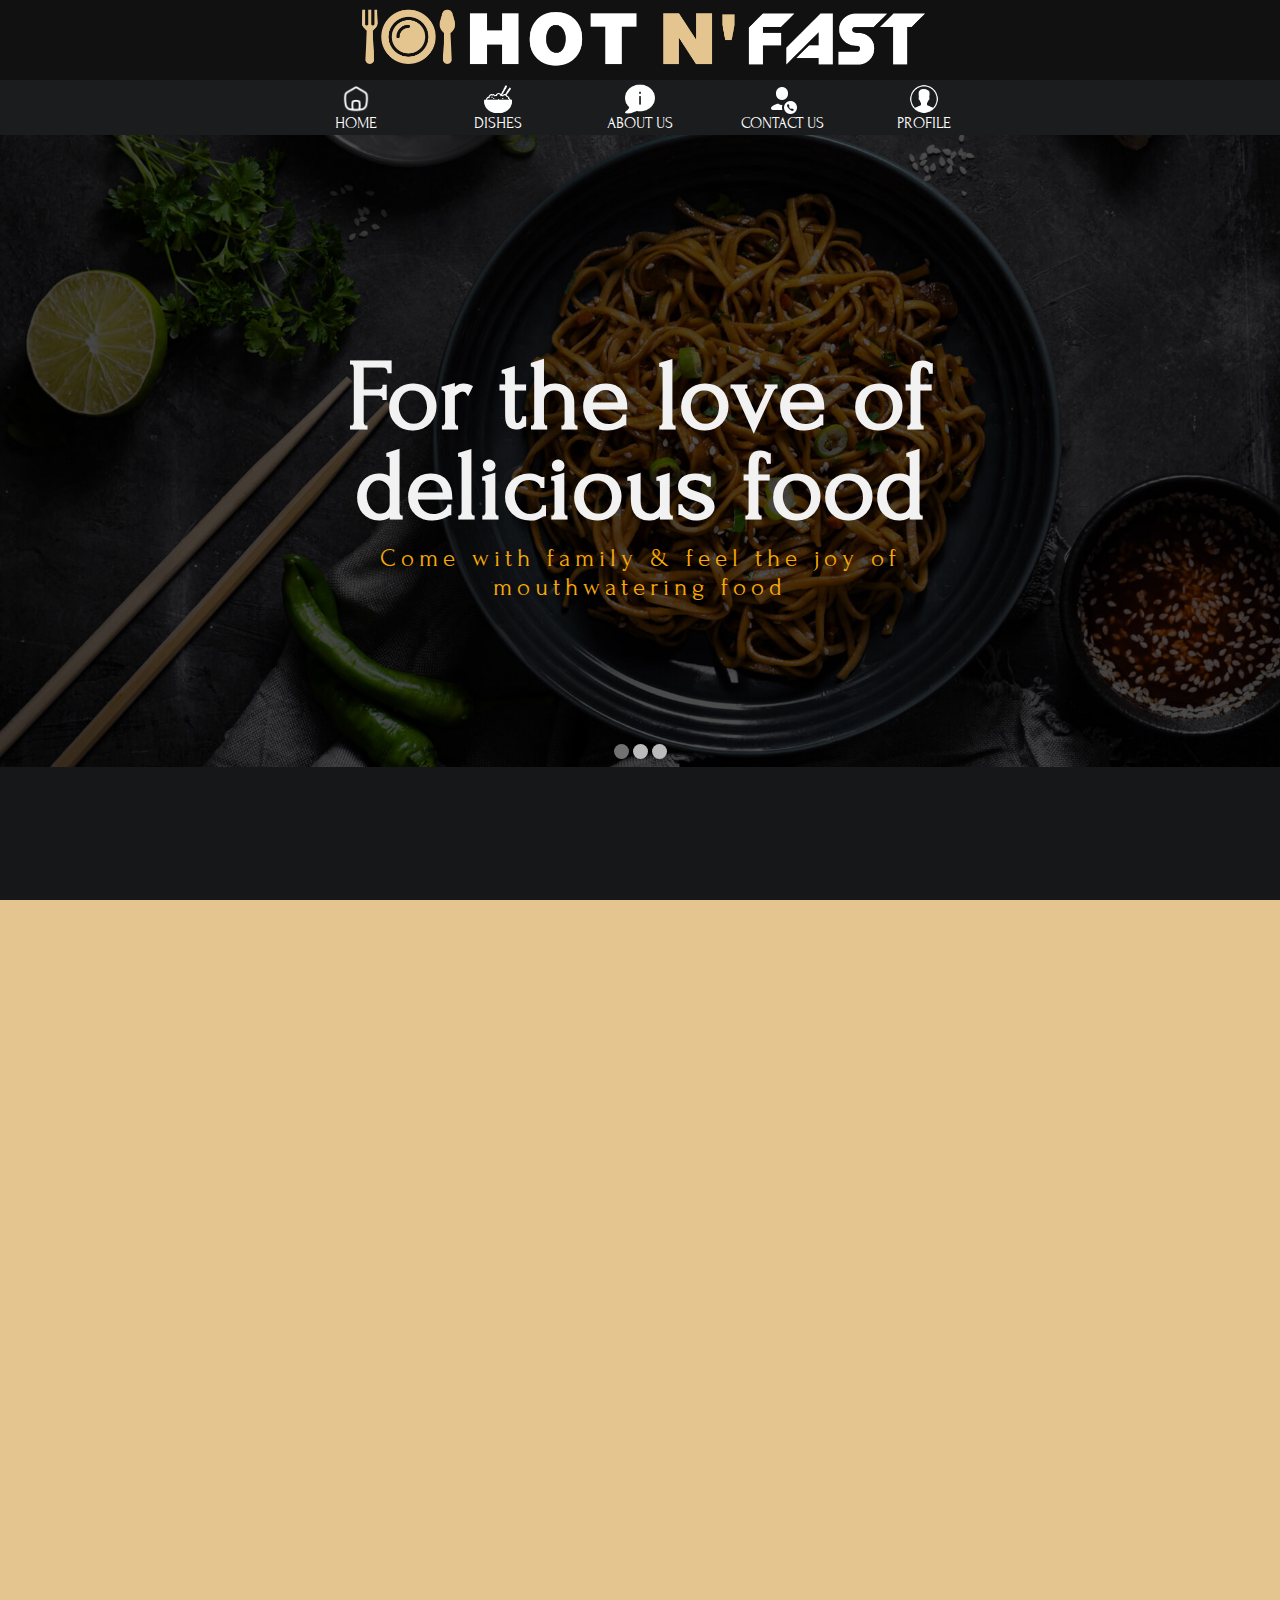
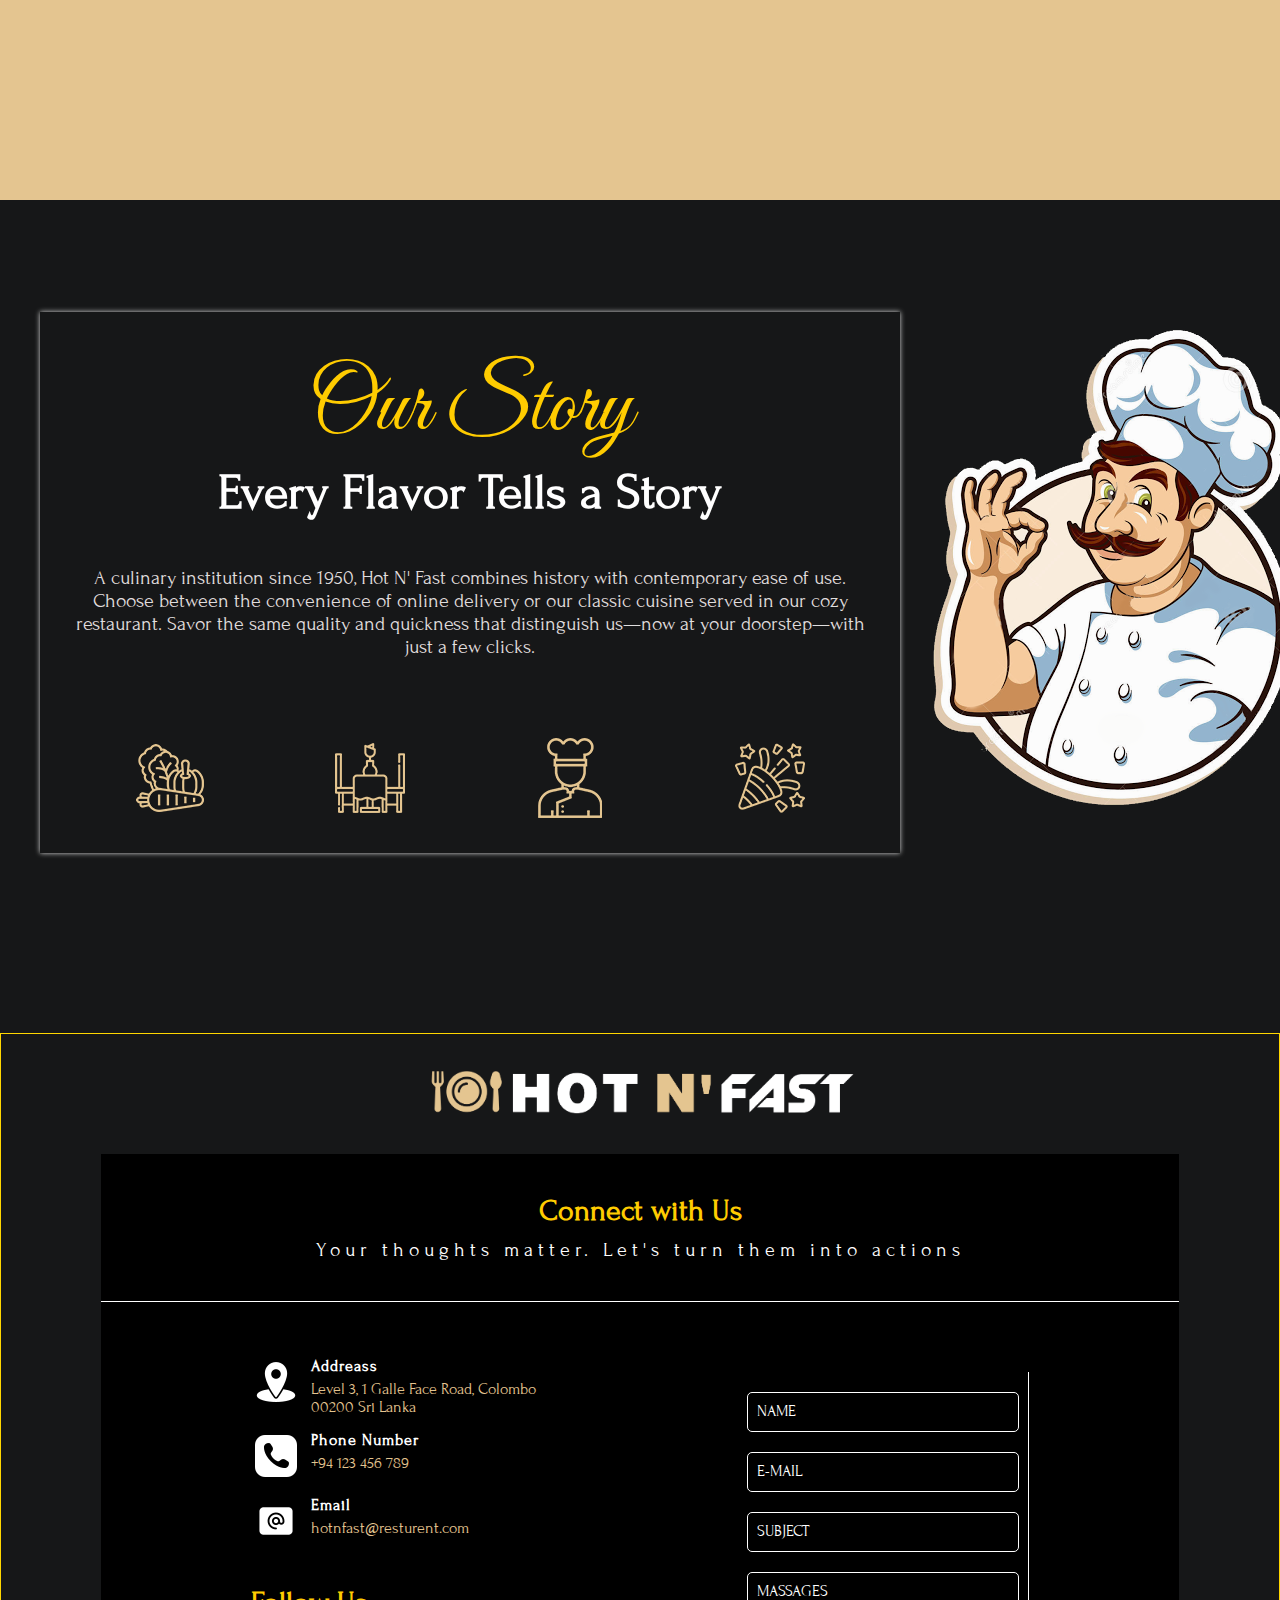
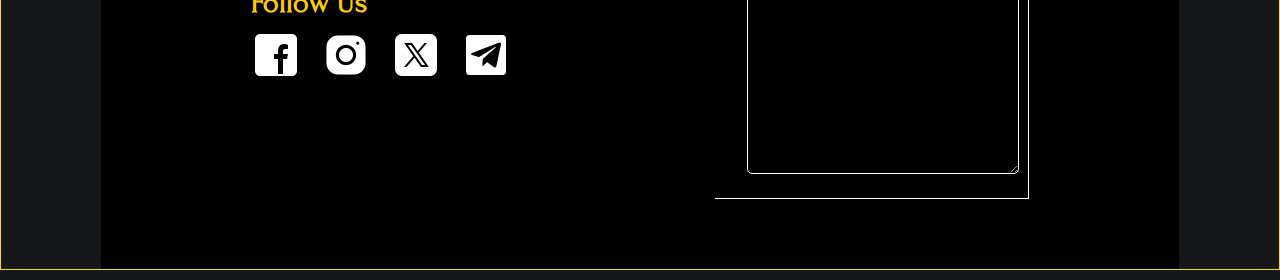
==== index.html @ 4f1502f1 "Add files via upload" ====
<!DOCTYPE html>
<html lang="en">
<head>
  <meta charset="UTF-8">
  <meta name="viewport" content="width=device-width, initial-scale=1.0">
  <title>Hot N' Fast</title>

  <!-- Title icon -->
  <link rel="shortcut icon" href="./assets/images/title-image.png" type="image/png">

  <!-- google font -->
  <link rel="preconnect" href="https://fonts.googleapis.com">
  <link rel="preconnect" href="https://fonts.gstatic.com" crossorigin>
  <link href="https://fonts.googleapis.com/css2?family=DM+Sans:wght@400;700&family=Forum&display=swap" rel="stylesheet">  

  <link rel="preconnect" href="https://fonts.googleapis.com">
  <link rel="preconnect" href="https://fonts.gstatic.com" crossorigin>
  <link href="https://fonts.googleapis.com/css2?family=Great+Vibes&display=swap" rel="stylesheet">

  <!-- Custom CSS -->
  <link rel="stylesheet" href="./assets/css/genral.css">
  <link rel="stylesheet" href="./assets/css/preload.css">
  <link rel="stylesheet" href="./assets/css/header.css">
  <link rel="stylesheet" href="./assets/css/navbar.css">
  <link rel="stylesheet" href="./assets/css/imageSlideShow.css">
  <link rel="stylesheet" href="./assets/css/main-menu.css">
  <link rel="stylesheet" href="./assets/css/about.css">
  <link rel="stylesheet" href="./assets/css/footer.css">

</head>
<body>

  <!-- #PRELOADER -->
  <div class="preload" data-preaload>
    <div class="circle"></div>
    <p class="text">Hot N' Fast</p>
  </div>

  <!-- Header -->
  <header>
      <div class="logo">
        <img src="./assets/images/HotnFast.png" alt="Hot N' Fast">
      </div>
  </header>

  <!-- Nav Bar -->
  <nav>
    <div class="navbar">
      <div class="navbar-space"></div>


      
      <div class="navbar-item">
        <a href="#home" class="navbar-link">
          <img src="./assets/images/home.png" alt="">
        </a>

        <a href="#home">
          <div>HOME</div> 
        </a>

      </div>
         
      <div class="navbar-item">
        <a href="dishes.html">
          <img src="./assets/images/dishes.png" alt="">
        </a>

        <a href="#dishes">
          <div>DISHES</div>
        </a>
      
      </div>

      <div class="navbar-item">
        <a href="#about-us">
          <img src="./assets/images/aboutUs.png" alt="">
        </a>

        <a href="#about-us">
          <div>ABOUT US</div>
        </a>
        
      </div>

      <div class="navbar-item">
        <a href="#footer">
          <img src="./assets/images/contactus.png" alt="">
        </a>

        <a href="#footer">
          <div>CONTACT US</div>
        </a>
      </div>

      <div class="navbar-item">
        <a href="#">
          <img src="./assets/images/profile.png" alt="">
        </a>

        <a href="#">
          <div>PROFILE</div>
        </a>
        
      </div>
      <div class="navbar-space"></div>
    </div>
  </nav>

  <!-- image slide show -->
  <div class="slideshow-container" id="home">

    <div class="mySlides fade">
      <img src="./assets/images/bg-1.jpg" style="width:100%">
      <div class="main-text-1"><h1>For the love of <br>
        delicious food</h1></div>
        <div class="main-text-2">Come with family & feel the joy of mouthwatering food</div>
    </div>

    
    <div class="mySlides fade">
      <img src="./assets/images/bg-2.jpg" style="width:100%">
      <div class="main-text-1"><h1>Flavors Inspired by 
        the Seasons</h1></div>
      <div class="main-text-2">Come with family & feel the joy of mouthwatering food</div>
    </div>
    
    <div class="mySlides fade">
      <img src="./assets/images/bg-3.jpg" style="width:100%">
      <div class="main-text-1"><h1>Where every flavor
        tells a story</h1></div>
      <div class="main-text-2">Come with family & feel the joy of mouthwatering food</div>
    </div>

    <div class="dot-bar" style="text-align:center">
      <span class="dot"></span> 
      <span class="dot"></span> 
      <span class="dot"></span> 
    </div>
    
  </div>

  <!-- Main menu items -->
  <div class="main-menu" id="dishes">

    <div class="main-menu-title">
      <P class="menu-text-1">Special Selection</P>
      <P class="menu-text-2">Delicious Menu</P>
    </div>
  
    <div class="main-menu-grid">

      <div class="menu-items">
        <div class="main-menu-img">
          <a href="dishes.html">
            <img class="service-img" src="./assets/images/service-1.jpg" alt="" >
          </a>
        </div>

        <div class="main-menu-card">
          <a href="dishes.html">
            <p class="main-menu-name">Appetizers</p>
            <p class="main-menu-details">Crispy Calamari, Caprese Skewers, and Spinach Artichoke Dip offer a delightful prelude to your culinary journey.
            </p>
          </a>
        </div>
      </div>

      <div class="menu-items">
        <div class="main-menu-img">
          <a href="dishes.html">
            <img class="service-img" src="./assets/images/service-2.jpg" alt="">
          </a>
        </div>

        <div class="main-menu-card">
          <a href="dishes.html">
            <p class="main-menu-name">Main Courses</p>
            <p class="main-menu-details">From Grilled Salmon to Chicken Piccata, relish expertly crafted dishes showcasing culinary finesse.</p>
          </a>
        </div>
      </div>

      <div class="menu-items">
        <div class="main-menu-img">
          <a href="dishes.html">
            <img class="service-img" src="./assets/images/service-3.jpg" alt="">
          </a>
        </div>

        <div class="main-menu-card">
          <a href="dishes.html">
            <p class="main-menu-name">Pizza Creations</p>
            <p class="main-menu-details">Explore Margherita and BBQ Chicken Pizzas, each a perfect blend of flavors on a crisp crust.</p>
          </a>
        </div>
      </div>

      <div class="menu-items">
        <div class="main-menu-img">
          <a href="dishes.html">
            <img class="service-img" src="./assets/images/service-4.jpg" alt="">
          </a>
        </div>

        <div class="main-menu-card">
          <a href="dishes.html">
            <p class="main-menu-name">Drinks</p>
            <p class="main-menu-details">
              Refresh with Mango Mint Lemonade, savor a Cucumber Basil Sparkler, or indulge in the vibrant sips of Classic Mojito and Blueberry Mint Sparkling Lemonade.
            </p>
          </a>
        </div>
      </div>

    </div>
  </div>
  
  <!-- about us -->
   <div class="about-us" id="about-us">
      <div class="about-text">
        <div class="about-title">
          <p class="about-text-1">Our Story</p>
          <p class="about-text-2">Every Flavor Tells a Story</p>
        </div>
        <div class="about-details">
          <p class="about-text-3">A culinary institution since 1950, Hot N' Fast combines history with contemporary ease of use. Choose between the convenience of online delivery or our classic cuisine served in our cozy restaurant. Savor the same quality and quickness that distinguish us—now at your doorstep—with just a few clicks.
          </p>
        </div>
        <div class="about-icons-grid">
          <div class="about-icon">
            <img src="./assets/images/features-icon-1.png" alt="">
          </div>
          <div class="about-icon">
            <img src="./assets/images/features-icon-2.png" alt="">
          </div>
          <div class="about-icon">
            <img src="./assets/images/features-icon-3.png" alt="">
          </div>
          <div class="about-icon">
            <img src="./assets/images/features-icon-4.png" alt="">
          </div>
        </div>
      </div>

      <div class="about-img">
        <img class="about-logo" src="./assets/images/about-us.png" alt="">
      </div>
   </div>

  <!-- Footer - Contact-us -->

  <div class="footer-grid" id="footer">

    <div class="top-holder">
      <div class="footer-logo-holder">
        <a href="#home">
          <img class="footer-logo" src="./assets/images/HotnFast.png" alt="">
        </a>
      </div>

      <div class="contact-us-text">
        <p class="contact-us-text-1">Connect with Us</p>
        <p class="contact-us-text-2">Your thoughts matter. Let's turn them into actions</p>

      </div>
    </div>

    <div class="info-massage-grid">

      <div class="our-details">

        <div class="details">

          <div class="top-details">

            <div class="detail-set">
              <div class="contact-icon">
                <img src="./assets/images/location.png" alt="">
              </div>
              <div class="contact-details">
                <p class="footer-details-title">Addreass</p>
                <a class="contact-link" href=""> 
                  <p class="footer-details-text">Level 3, 1 Galle Face Road, Colombo 00200 Sri Lanka</p>
                </a>
              </div>
            </div>

            <div class="detail-set">
              <div class="contact-icon">
                <img src="./assets/images/phone.png" alt="">
              </div>
              <div class="contact-details">
                <p class="footer-details-title">Phone Number</p>
                <a class="contact-link" href="tel:+94123456789">+94 123 456 789</a>
              </div>
            </div>

            <div class="detail-set">
              <div class="contact-icon">
                <img src="./assets/images/email.png" alt="">
              </div>
              <div class="contact-details">
                <p class="footer-details-title">Email</p>
                <a class="contact-link" href="mailto:hotnfast@resturent.com">hotnfast@resturent.com</a>
              </div>
            </div>

          </div>

          <div class="bottom-details">
              <div class="follow-title">
                <p>Follow Us</p>
              </div>
              <div class="follow-icons">
                <div class="follow-icon">
                  <a href="">
                    <img src="./assets/images/follow-facebook.png" alt="">
                  </a>
                </div>
                <div class="follow-icon">
                  <a href="">
                    <img src="./assets/images/follow-insta.png" alt="">
                  </a>
                </div>
                <div class="follow-icon">
                  <a href="">
                    <img src="./assets/images/follow-x.png" alt="">
                  </a>
                </div>
                <div class="follow-icon">
                  <a href="">
                    <img src="./assets/images/follow-telegram.png" alt="">
                  </a>
                </div>
              </div>
          </div>

        </div> 
  
      </div>

      <div class="massage-form">
        <form class="footer-form" action="">
          <div class="footer-input">
            <input type="text" name="name" id="name" required="required">
            <span>Name</span>
          </div>

          <div class="footer-input">
            <input type="email" name="mail" id="mail" required="required">
            <span>E-mail</span>
          </div>

          <div class="footer-input">
            <input type="text" name="subject" id="subject" required="required">
            <span>Subject</span>
          </div>

          <div class="footer-input">
            <textarea name="massage" id="massage" cols="30" rows="10" required="required"></textarea>
            <span>Massages</span>
          </div>
        </form>
        </div>

    </div>


  </div>

    






  <script src="./assets/js/preload.js"></script>
  <script src="./assets/js/imageSlideShow.js"></script>
</body>
</html>
---- assets/css/genral.css ----
* {
    margin: 0;
      
}

body {
    background-color:hsla(210, 4%, 9%, 1);
    font-family: 'Forum', cursive;
    margin-top: 120px;
    
}

p {
    margin: 0;
}

a {
    display: block;
    height: inherit;
  text-decoration: none;
  color: white;
}
---- assets/css/preload.css ----
/*-----------------------------------*\
  #PRELOAD
\*-----------------------------------*/

.preload {
    position: fixed;
    top: 0;
    left: 0;
    right: 0;
    bottom: 0;
    background-color: hsl(38, 61%, 73%);
    z-index: 10;
    display: grid;
    place-content: center;
    justify-items: center;
    transition: 500ms ease;
  }
  
  .preload > * { transition: 250ms ease; }
  
  .preload.loaded > * { opacity: 0; }
  
  .preload.loaded {
    transition-delay: 250ms;
    transform: translateY(100%);
  }
  
  .circle {
    width: 112px;
    height: 112px;
    border-radius: 50%;
    border: 3px solid hsla(0, 0%, 100%, 1);
    border-block-start-color: hsla(0, 3%, 7%, 1);
    margin-block-end: 45px;
    animation: rotate360 1s linear infinite;
  }
  
  @keyframes rotate360 {
    0% { transform: rotate(0); }
    100% { transform: rotate(1turn); }
  }
  
  .preload .text {
    background-image: linear-gradient(90deg, transparent 0% 16.66%, var(--smoky-black-3) 33.33% 50%,  transparent 66.66% 75%);
    background-size: 500%;
    font-size: calc(2rem + 3vw);
    font-weight: 700;
    line-height: 1em;
    text-transform: uppercase;
    letter-spacing: 2px;
    padding-inline-start: 10px;
    -webkit-text-fill-color: transparent;
    background-clip: text;
    -webkit-background-clip: text;
    -webkit-text-stroke: 0.5px hsla(180, 2%, 8%, 1);
    animation: loadingText linear 2s infinite;
  }
  
  @keyframes loadingText {
    0% { background-position: 100%; }
    100% { background-position: 0%; }
  }
---- assets/css/header.css ----
header {
    background-color: hsla(0, 3%, 7%, 1);

    display: flex;
    justify-content: center;
 
    position: fixed;
    height: 80px;
    top: 0;
    right: 0;
    left: 0;

    z-index: 6;
}

.logo {
    display: flex;
}
---- assets/css/navbar.css ----
.navbar {
    background-color: hsla(210, 4%, 11%, 1);
    color: white;

    position: fixed;
    top: 80px;
    left: 0;
    right: 0;
    height: 55px;

    display: flex;
    flex-direction: row;
    justify-content: center;

    z-index: 5;
}

.navbar-item {
    display: flex;
    flex-direction: column;
    align-items: center;
    justify-content: center;
    flex: 1; 
    white-space: nowrap;
    cursor: pointer;
    
}

.navbar-item:hover {
    background-color: hsl(38, 61%, 73%) ;
}




.navbar-item img {
    width: 30px;
    
}

.navbar-space {
    display: flex;
    flex: 2;
}
---- assets/css/imageSlideShow.css ----
.mySlides {display: none;}
img {vertical-align: middle;}

/* Slideshow container */
.slideshow-container {
  position: relative;
  text-align: center;
}

.slideshow-container img {
  width: 100%;
}

/* Caption text */
.main-text-1 {
  position: absolute;
  top: 50%;
  left: 50%;
  transform: translate(-50%, -50%);
  color: #f2f2f2;
  font-size: 50px;
  line-height: 90px;
  
}

.main-text-2 {
  color: #f7aa05;
  position: absolute;
  top: 70%;
  left: 50%;
  transform: translate(-50%, -50%);
  font-size: 25px;
  letter-spacing: 5px;

  z-index: 1;
}

/* The dots indicators */

.dot-bar {
  display: flex;
  justify-content: center;
   
  position: absolute;
  bottom: 8px;
  width: 100%;  
 }

.dot {
  height: 15px;
  width: 15px;
  margin: 0 2px;
  background-color: #bbb;
  border-radius: 50%;
  
}

.active {
  background-color: #717171;
}

/* Fading animation */
.fade {
  animation-name: fade;
  animation-duration: 9s;
}

@keyframes fade {
  from {opacity: .8} 
  to {opacity: 1}
}
---- assets/css/main-menu.css ----
.main-menu {
    display: relative;
    padding: 0 100px;
    
}

.main-menu-grid {
    display: grid;
    grid-template-columns: 1fr 1fr 1fr 1fr;
    column-gap: 30px;
     
    align-items: center;
}

.menu-items {
    border-radius: 10px;
    box-shadow: 0px 0px 2px rgba(255, 255, 255, 0.45);
}

.menu-items:hover {
    box-shadow: 0px 0px 5px rgba(255, 255, 255, 0.85);
    
}

.main-menu-img {
    position: relative;
    align-items: center;
    border-bottom: 1px solid rgb(255, 255, 255);
       
}

.service-img {
    height: 400px;
    width: 100%;
    object-fit: cover;
    align-items: top;
}



.main-menu-title { 
    padding: 130px 0;
    text-align: center;   
}

.menu-text-1 {
    color: rgb(255, 204, 0);
    font-family: 'Great Vibes', cursive;
    font-weight: 70;
    font-size: 90px;
    
}

.menu-text-2 {
    color: white;
    font-size: 50px;
    font-weight: bold;
}

.main-menu-card {
    display: grid;
    grid-template-columns: 1fr;
    height: 135px;
    
    
}

.main-menu-name {
    text-align: center;
    color: rgb(255, 255, 255);
    font-weight: bold;
    font-size: 35px;
    margin: 0;
    margin-bottom: 10px;
}

.main-menu-details {
    margin: 0;
    text-align: center;
    color: rgb(224, 222, 222);
    font-size: 16px;
}
---- assets/css/about.css ----
.about-us {
    margin: 180px 0;
    padding: 0 100px;
    display: grid;
    grid-template-columns: 500px 500px;
    column-gap: 200px;

    justify-content: center;



} 

.about-text {
    width: 800px;
    text-align: center;
    padding-top:20px ;
    box-shadow: 0px 0px 5px rgba(255, 255, 255, 0.85);

}


.about-text {
    width: 800px;
    text-align: center;
    padding: 20px 30px ;

}

.about-title {
    padding: 20px 0;
}


.about-text-1 {
    color: rgb(255, 204, 0);
    font-family: 'Great Vibes', cursive;
    font-weight: 70;
    font-size: 90px;
}

.about-text-2 {
    color: white;
    font-size: 50px;
    font-weight: bold;

}

.about-details {
    margin-top: 25px;
}

.about-text-3 {
    margin: 0;
    color: rgb(224, 222, 222);
    font-size: 20px;
}

.about-icons-grid {
    position: relative;
    padding: 80px 50px 0 50px;

    display: flex;
    flex-direction: row;
    justify-content:space-between;

}

.about-icon:hover {
    transform: scale(1.1);
    box-shadow: 0px 0px 5px rgba(255, 255, 255, 0.85);

}
.about-img {
    position: relative;
    padding-left: 90px;
}

.about-logo {
    display: absolute;
    top: 0;
    left: 0;
}


.about-logo:hover {
    transform: scale(1.1);
}
---- assets/css/footer.css ----
.footer-grid {
    position: relative;

    display: grid;
    grid-template-columns: 1fr;
    padding: 0 100px;
    margin-top: 50px;

    border: 1px solid gold;



    
}


.top-holder {    
    padding-top: 30px;
}

.footer-logo-holder {
    display:flex;
    justify-content: center;
    margin-bottom: 30px;

    

}

.footer-logo { 
    height: 60px;            
}

.contact-us-text {
    
    text-align: center;
    padding: 40px 0;
    background-color: black;
    border-bottom: 1px solid white;

}

.contact-us-text-1 {
    color: rgb(255, 204, 0);
    font-size: 30px;
    font-weight: bold;
    margin-bottom: 10px;
}

.contact-us-text-2 {
    color: white;
    font-size: 20px;
    letter-spacing: 5px;
}

.info-massage-grid {
    display: grid;
    grid-template-columns: 1fr 1fr;
    column-gap: 50px;
    
    padding: 50px 100px;
    background-color: black;
}


/* our details */

.detail-set {
    display: grid;
    grid-template-columns: 60px 1fr;
    padding: 5px 50px;
    
    margin-bottom: 5px;
    justify-content: middle;

    color: white;
    text-align:left;

    
}

.detail-set img {
    height: 50px;
    width: 50px;
    object-fit: cover;
}

.footer-details-title {
    margin-bottom: 5px;
    font-weight: bold;
    letter-spacing: 1px;
}

.contact-details a {
    color: hsl(38, 61%, 73%);
}

.bottom-details {
    padding: 30px 50px; 
}

.contact-icon:hover {
    transform: scale(1.2);
}

.follow-title {
    color: rgb(255, 204, 0);
    font-size: 30px;
    font-weight: bold;
}

.follow-icons {
    display: grid;
    grid-template-columns: 60px 60px 60px 60px;
    column-gap: 10px;
    padding-top: 10px;
}

.follow-icon:hover {
    transform: scale(1.2);
}








/* footer form */

.massage-form {
    display: flex;
    justify-content: center;
    align-items: center;
    margin: 20px 50px;
    padding-top: 20px;
    flex-direction: column;
    border-right: 1px solid white;
    border-bottom: 1px solid white;
}

.footer-input {
    margin-bottom: 20px;

    position: relative;
    width : 250px;
}

.footer-input input,
.footer-input textarea {
    width: 100%;
    
    padding: 10px;
    border: 1px solid white;
    background: transparent ;
    border-radius: 5px;
    outline: none;
    color: white;
    font-size: 1em;
}

.footer-input textarea {
    padding-top: 10px;
    font-size: 16px;
}

.footer-input span {
    position: absolute;
    padding: 10px;
    top: 0;

    pointer-events: none;
    font-size: 1em;
    color: white;
    text-transform: uppercase;
    transition: 0.5s;

}

.footer-input input:valid ~ span ,
.footer-input input:focus ~ span {
    color: rgb(255, 204, 0)d;
    transform: translateX(10px) translateY(-9px);
    font-size: e.65em;
    padding: 0 10px;
    background: hsla(210, 4%, 9%, 1);
    border-left: 1px solid rgb(255, 204, 0);
    border-right: 1px solid rgb(255, 204, 0);
}

.footer-input textarea:valid ~ span ,
.footer-input textarea:focus ~ span {
    color: rgb(255, 204, 0);
    transform: translateX(10px) translateY(-9px);
    font-size: e.65em;
    padding: 0 10px;
    background: hsla(210, 4%, 9%, 1);
    border-left: 1px solid rgb(255, 204, 0);
    border-right: 1px solid rgb(255, 204, 0);

}

.footer-input input:valid,
.footer-input input:focus {
    border: 2px solid rgb(255, 204, 0);
}

.footer-input textarea:valid,
.footer-input textarea:focus {
    border: 2px solid rgb(255, 204, 0);
}
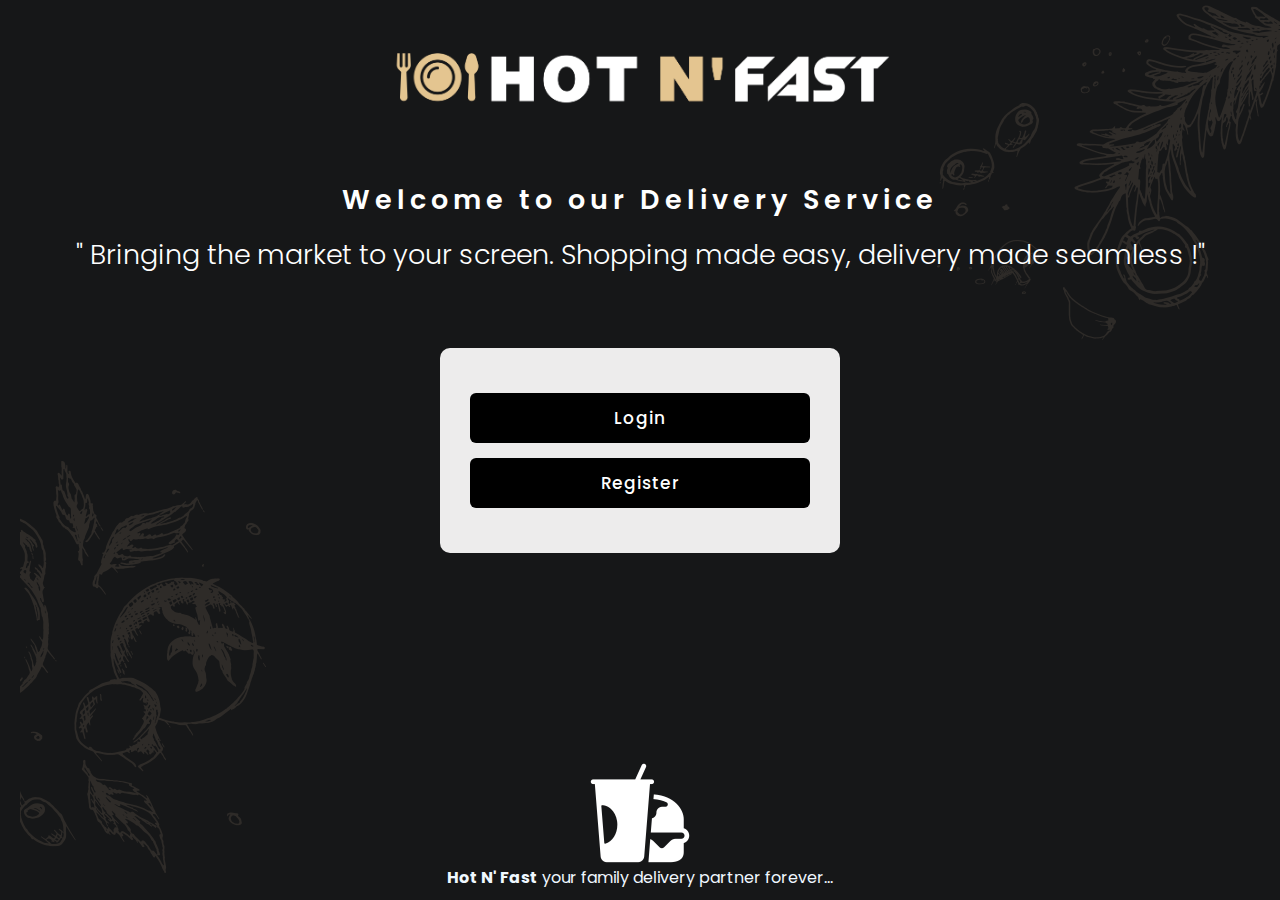
==== commit 4d39d6ad: "Update" ====
--- a/index.html
+++ b/index.html
@@ -5,378 +5,71 @@
   <meta name="viewport" content="width=device-width, initial-scale=1.0">
   <title>Hot N' Fast</title>
 
+  
   <!-- Title icon -->
   <link rel="shortcut icon" href="./assets/images/title-image.png" type="image/png">
 
-  <!-- google font -->
-  <link rel="preconnect" href="https://fonts.googleapis.com">
-  <link rel="preconnect" href="https://fonts.gstatic.com" crossorigin>
-  <link href="https://fonts.googleapis.com/css2?family=DM+Sans:wght@400;700&family=Forum&display=swap" rel="stylesheet">  
+  <!-- ===== Iconscout CSS ===== -->
+  <link rel="stylesheet" href="https://unicons.iconscout.com/release/v4.0.0/css/line.css">
 
-  <link rel="preconnect" href="https://fonts.googleapis.com">
-  <link rel="preconnect" href="https://fonts.gstatic.com" crossorigin>
-  <link href="https://fonts.googleapis.com/css2?family=Great+Vibes&display=swap" rel="stylesheet">
+  <!-- custom css -->
+  <link rel="stylesheet" href="./assets/css/start.css">
+  <link rel="stylesheet" href="./assets/css/preload.css">
+</head>
 
-  <!-- Custom CSS -->
-  <link rel="stylesheet" href="./assets/css/genral.css">
-  <link rel="stylesheet" href="./assets/css/preload.css">
-  <link rel="stylesheet" href="./assets/css/header.css">
-  <link rel="stylesheet" href="./assets/css/navbar.css">
-  <link rel="stylesheet" href="./assets/css/imageSlideShow.css">
-  <link rel="stylesheet" href="./assets/css/main-menu.css">
-  <link rel="stylesheet" href="./assets/css/about.css">
-  <link rel="stylesheet" href="./assets/css/footer.css">
-
-</head>
 <body>
 
-  <!-- #PRELOADER -->
-  <div class="preload" data-preaload>
-    <div class="circle"></div>
-    <p class="text">Hot N' Fast</p>
+<!-- #PRELOADER -->
+<div class="preload" data-preaload>
+  <div class="circle"></div>
+  <p class="text">Hot N' Fast</p>
+</div>
+
+  <div class="logo">
+    <img src="./assets/images/HotnFast.png" alt="">
   </div>
 
-  <!-- Header -->
-  <header>
-      <div class="logo">
-        <img src="./assets/images/HotnFast.png" alt="Hot N' Fast">
+  <span class="title">Welcome to our  Delivery Service</span>
+  <span class="title-text">" Bringing the market to your screen. Shopping made easy, delivery made seamless !"</span>
+
+  <div class="container">
+    
+      <div class="form login">
+          
+        <div>
+          <div class="input-field button">
+            <a href="assets/html/login.html">
+              <input type="submit" value="Login">
+            </a>
+          </div>
+
+          <div class="input-field button">
+            <a href="./registration.html">
+              <input type="submit" value="Register">
+            </a>
+          </div>
+        </div>
+       
       </div>
-  </header>
-
-  <!-- Nav Bar -->
-  <nav>
-    <div class="navbar">
-      <div class="navbar-space"></div>
-
-
-      
-      <div class="navbar-item">
-        <a href="#home" class="navbar-link">
-          <img src="./assets/images/home.png" alt="">
-        </a>
-
-        <a href="#home">
-          <div>HOME</div> 
-        </a>
-
-      </div>
-         
-      <div class="navbar-item">
-        <a href="dishes.html">
-          <img src="./assets/images/dishes.png" alt="">
-        </a>
-
-        <a href="#dishes">
-          <div>DISHES</div>
-        </a>
-      
-      </div>
-
-      <div class="navbar-item">
-        <a href="#about-us">
-          <img src="./assets/images/aboutUs.png" alt="">
-        </a>
-
-        <a href="#about-us">
-          <div>ABOUT US</div>
-        </a>
-        
-      </div>
-
-      <div class="navbar-item">
-        <a href="#footer">
-          <img src="./assets/images/contactus.png" alt="">
-        </a>
-
-        <a href="#footer">
-          <div>CONTACT US</div>
-        </a>
-      </div>
-
-      <div class="navbar-item">
-        <a href="#">
-          <img src="./assets/images/profile.png" alt="">
-        </a>
-
-        <a href="#">
-          <div>PROFILE</div>
-        </a>
-        
-      </div>
-      <div class="navbar-space"></div>
-    </div>
-  </nav>
-
-  <!-- image slide show -->
-  <div class="slideshow-container" id="home">
-
-    <div class="mySlides fade">
-      <img src="./assets/images/bg-1.jpg" style="width:100%">
-      <div class="main-text-1"><h1>For the love of <br>
-        delicious food</h1></div>
-        <div class="main-text-2">Come with family & feel the joy of mouthwatering food</div>
-    </div>
-
-    
-    <div class="mySlides fade">
-      <img src="./assets/images/bg-2.jpg" style="width:100%">
-      <div class="main-text-1"><h1>Flavors Inspired by 
-        the Seasons</h1></div>
-      <div class="main-text-2">Come with family & feel the joy of mouthwatering food</div>
-    </div>
-    
-    <div class="mySlides fade">
-      <img src="./assets/images/bg-3.jpg" style="width:100%">
-      <div class="main-text-1"><h1>Where every flavor
-        tells a story</h1></div>
-      <div class="main-text-2">Come with family & feel the joy of mouthwatering food</div>
-    </div>
-
-    <div class="dot-bar" style="text-align:center">
-      <span class="dot"></span> 
-      <span class="dot"></span> 
-      <span class="dot"></span> 
-    </div>
-    
+  
   </div>
 
-  <!-- Main menu items -->
-  <div class="main-menu" id="dishes">
-
-    <div class="main-menu-title">
-      <P class="menu-text-1">Special Selection</P>
-      <P class="menu-text-2">Delicious Menu</P>
-    </div>
-  
-    <div class="main-menu-grid">
-
-      <div class="menu-items">
-        <div class="main-menu-img">
-          <a href="dishes.html">
-            <img class="service-img" src="./assets/images/service-1.jpg" alt="" >
-          </a>
-        </div>
-
-        <div class="main-menu-card">
-          <a href="dishes.html">
-            <p class="main-menu-name">Appetizers</p>
-            <p class="main-menu-details">Crispy Calamari, Caprese Skewers, and Spinach Artichoke Dip offer a delightful prelude to your culinary journey.
-            </p>
-          </a>
-        </div>
-      </div>
-
-      <div class="menu-items">
-        <div class="main-menu-img">
-          <a href="dishes.html">
-            <img class="service-img" src="./assets/images/service-2.jpg" alt="">
-          </a>
-        </div>
-
-        <div class="main-menu-card">
-          <a href="dishes.html">
-            <p class="main-menu-name">Main Courses</p>
-            <p class="main-menu-details">From Grilled Salmon to Chicken Piccata, relish expertly crafted dishes showcasing culinary finesse.</p>
-          </a>
-        </div>
-      </div>
-
-      <div class="menu-items">
-        <div class="main-menu-img">
-          <a href="dishes.html">
-            <img class="service-img" src="./assets/images/service-3.jpg" alt="">
-          </a>
-        </div>
-
-        <div class="main-menu-card">
-          <a href="dishes.html">
-            <p class="main-menu-name">Pizza Creations</p>
-            <p class="main-menu-details">Explore Margherita and BBQ Chicken Pizzas, each a perfect blend of flavors on a crisp crust.</p>
-          </a>
-        </div>
-      </div>
-
-      <div class="menu-items">
-        <div class="main-menu-img">
-          <a href="dishes.html">
-            <img class="service-img" src="./assets/images/service-4.jpg" alt="">
-          </a>
-        </div>
-
-        <div class="main-menu-card">
-          <a href="dishes.html">
-            <p class="main-menu-name">Drinks</p>
-            <p class="main-menu-details">
-              Refresh with Mango Mint Lemonade, savor a Cucumber Basil Sparkler, or indulge in the vibrant sips of Classic Mojito and Blueberry Mint Sparkling Lemonade.
-            </p>
-          </a>
-        </div>
-      </div>
-
-    </div>
-  </div>
-  
-  <!-- about us -->
-   <div class="about-us" id="about-us">
-      <div class="about-text">
-        <div class="about-title">
-          <p class="about-text-1">Our Story</p>
-          <p class="about-text-2">Every Flavor Tells a Story</p>
-        </div>
-        <div class="about-details">
-          <p class="about-text-3">A culinary institution since 1950, Hot N' Fast combines history with contemporary ease of use. Choose between the convenience of online delivery or our classic cuisine served in our cozy restaurant. Savor the same quality and quickness that distinguish us—now at your doorstep—with just a few clicks.
-          </p>
-        </div>
-        <div class="about-icons-grid">
-          <div class="about-icon">
-            <img src="./assets/images/features-icon-1.png" alt="">
-          </div>
-          <div class="about-icon">
-            <img src="./assets/images/features-icon-2.png" alt="">
-          </div>
-          <div class="about-icon">
-            <img src="./assets/images/features-icon-3.png" alt="">
-          </div>
-          <div class="about-icon">
-            <img src="./assets/images/features-icon-4.png" alt="">
-          </div>
-        </div>
-      </div>
-
-      <div class="about-img">
-        <img class="about-logo" src="./assets/images/about-us.png" alt="">
-      </div>
-   </div>
-
-  <!-- Footer - Contact-us -->
-
-  <div class="footer-grid" id="footer">
-
-    <div class="top-holder">
-      <div class="footer-logo-holder">
-        <a href="#home">
-          <img class="footer-logo" src="./assets/images/HotnFast.png" alt="">
-        </a>
-      </div>
-
-      <div class="contact-us-text">
-        <p class="contact-us-text-1">Connect with Us</p>
-        <p class="contact-us-text-2">Your thoughts matter. Let's turn them into actions</p>
-
-      </div>
-    </div>
-
-    <div class="info-massage-grid">
-
-      <div class="our-details">
-
-        <div class="details">
-
-          <div class="top-details">
-
-            <div class="detail-set">
-              <div class="contact-icon">
-                <img src="./assets/images/location.png" alt="">
-              </div>
-              <div class="contact-details">
-                <p class="footer-details-title">Addreass</p>
-                <a class="contact-link" href=""> 
-                  <p class="footer-details-text">Level 3, 1 Galle Face Road, Colombo 00200 Sri Lanka</p>
-                </a>
-              </div>
-            </div>
-
-            <div class="detail-set">
-              <div class="contact-icon">
-                <img src="./assets/images/phone.png" alt="">
-              </div>
-              <div class="contact-details">
-                <p class="footer-details-title">Phone Number</p>
-                <a class="contact-link" href="tel:+94123456789">+94 123 456 789</a>
-              </div>
-            </div>
-
-            <div class="detail-set">
-              <div class="contact-icon">
-                <img src="./assets/images/email.png" alt="">
-              </div>
-              <div class="contact-details">
-                <p class="footer-details-title">Email</p>
-                <a class="contact-link" href="mailto:hotnfast@resturent.com">hotnfast@resturent.com</a>
-              </div>
-            </div>
-
-          </div>
-
-          <div class="bottom-details">
-              <div class="follow-title">
-                <p>Follow Us</p>
-              </div>
-              <div class="follow-icons">
-                <div class="follow-icon">
-                  <a href="">
-                    <img src="./assets/images/follow-facebook.png" alt="">
-                  </a>
-                </div>
-                <div class="follow-icon">
-                  <a href="">
-                    <img src="./assets/images/follow-insta.png" alt="">
-                  </a>
-                </div>
-                <div class="follow-icon">
-                  <a href="">
-                    <img src="./assets/images/follow-x.png" alt="">
-                  </a>
-                </div>
-                <div class="follow-icon">
-                  <a href="">
-                    <img src="./assets/images/follow-telegram.png" alt="">
-                  </a>
-                </div>
-              </div>
-          </div>
-
-        </div> 
-  
-      </div>
-
-      <div class="massage-form">
-        <form class="footer-form" action="">
-          <div class="footer-input">
-            <input type="text" name="name" id="name" required="required">
-            <span>Name</span>
-          </div>
-
-          <div class="footer-input">
-            <input type="email" name="mail" id="mail" required="required">
-            <span>E-mail</span>
-          </div>
-
-          <div class="footer-input">
-            <input type="text" name="subject" id="subject" required="required">
-            <span>Subject</span>
-          </div>
-
-          <div class="footer-input">
-            <textarea name="massage" id="massage" cols="30" rows="10" required="required"></textarea>
-            <span>Massages</span>
-          </div>
-        </form>
-        </div>
-
-    </div>
-
-
+  <div class="image-icon">
+    <img src="./assets/images/start.png" alt="">
   </div>
 
+  <span class="footer"><b>Hot N' Fast</b> your family delivery partner forever...</span>
+
+<div class="bck-icon-1">
+  <img src="./assets/images/shape-2.png" alt="">
+</div>
+
+<div class="bck-icon-2">
+  <img src="./assets/images/shape-1.png" alt="">
+</div>
     
 
+  <script src="./assets/js/preload.js"></script>
+</body>
 
-
-
-
-
-  <script src="./assets/js/preload.js"></script>
-  <script src="./assets/js/imageSlideShow.js"></script>
-</body>
 </html>--- a/assets/css/start.css
+++ b/assets/css/start.css
@@ -0,0 +1,127 @@
+/*  Google Font  */
+@import url('https://fonts.googleapis.com/css2?family=Poppins:wght@300;400;500;600;700&display=swap');
+
+*{
+    margin: 0;
+    padding: 0;
+    box-sizing: border-box;
+    font-family: 'Poppins', sans-serif;
+}
+
+body{
+    height: 100vh;
+    display: flex;
+    align-items: center;
+    justify-content: center;
+    background: hsla(210, 4%, 9%, 1);
+    
+}
+
+.logo {
+    position: absolute;
+    top: 5%;
+    justify-content: center;
+    z-index: 2;
+}
+
+.logo img {
+    height: 70px;
+}
+
+
+.title{
+    
+    position: absolute;
+    top: 20%;
+    color: white;
+    font-size: 27px;
+    font-weight: 600;
+    letter-spacing: 5px;
+
+    z-index: 2;
+}
+
+.title-text {
+
+    position: absolute;
+    top: 25%;
+    color: white;
+    font-size: 27px;
+    font-weight: 300;
+    margin-top: 10px;
+    z-index: 2;
+
+}
+
+.container{
+    position: relative;
+    max-width: 400px;
+    width: 100%;
+    border-radius: 10px;
+    overflow: hidden;
+    margin: 0 20px;
+    z-index: 1;
+}
+
+.container .form{
+    width: 100%;
+    padding: 30px;
+    background-color: #edecec;
+}
+
+
+.form .input-field{
+    position: relative;
+    height: 50px;
+    width: 100%;   
+}
+
+.form .button{
+    margin: 15px 0;
+
+}
+
+.form .button input{
+    border: none;
+    color: white;
+    font-size: 17px;
+    font-weight: 500;
+    letter-spacing: 1px;
+    border-radius: 6px;
+    background-color: black; 
+    cursor: pointer;
+
+    position: absolute;
+    height: 100%;
+    width: 100%; 
+}
+
+.button:hover {
+    transform: scale(1.07);
+}
+
+.image-icon {
+    position: absolute;
+    bottom: 30px;
+}
+
+
+
+.footer {
+    position: absolute;
+    bottom: 10px;
+    justify-content: center;
+    color: aliceblue;
+}
+
+.bck-icon-1 {
+    position: absolute;
+    top: 5px;
+    right: 0;
+}
+
+.bck-icon-2 {
+    position: absolute;
+    bottom: 20px;
+    left: 20px;
+}